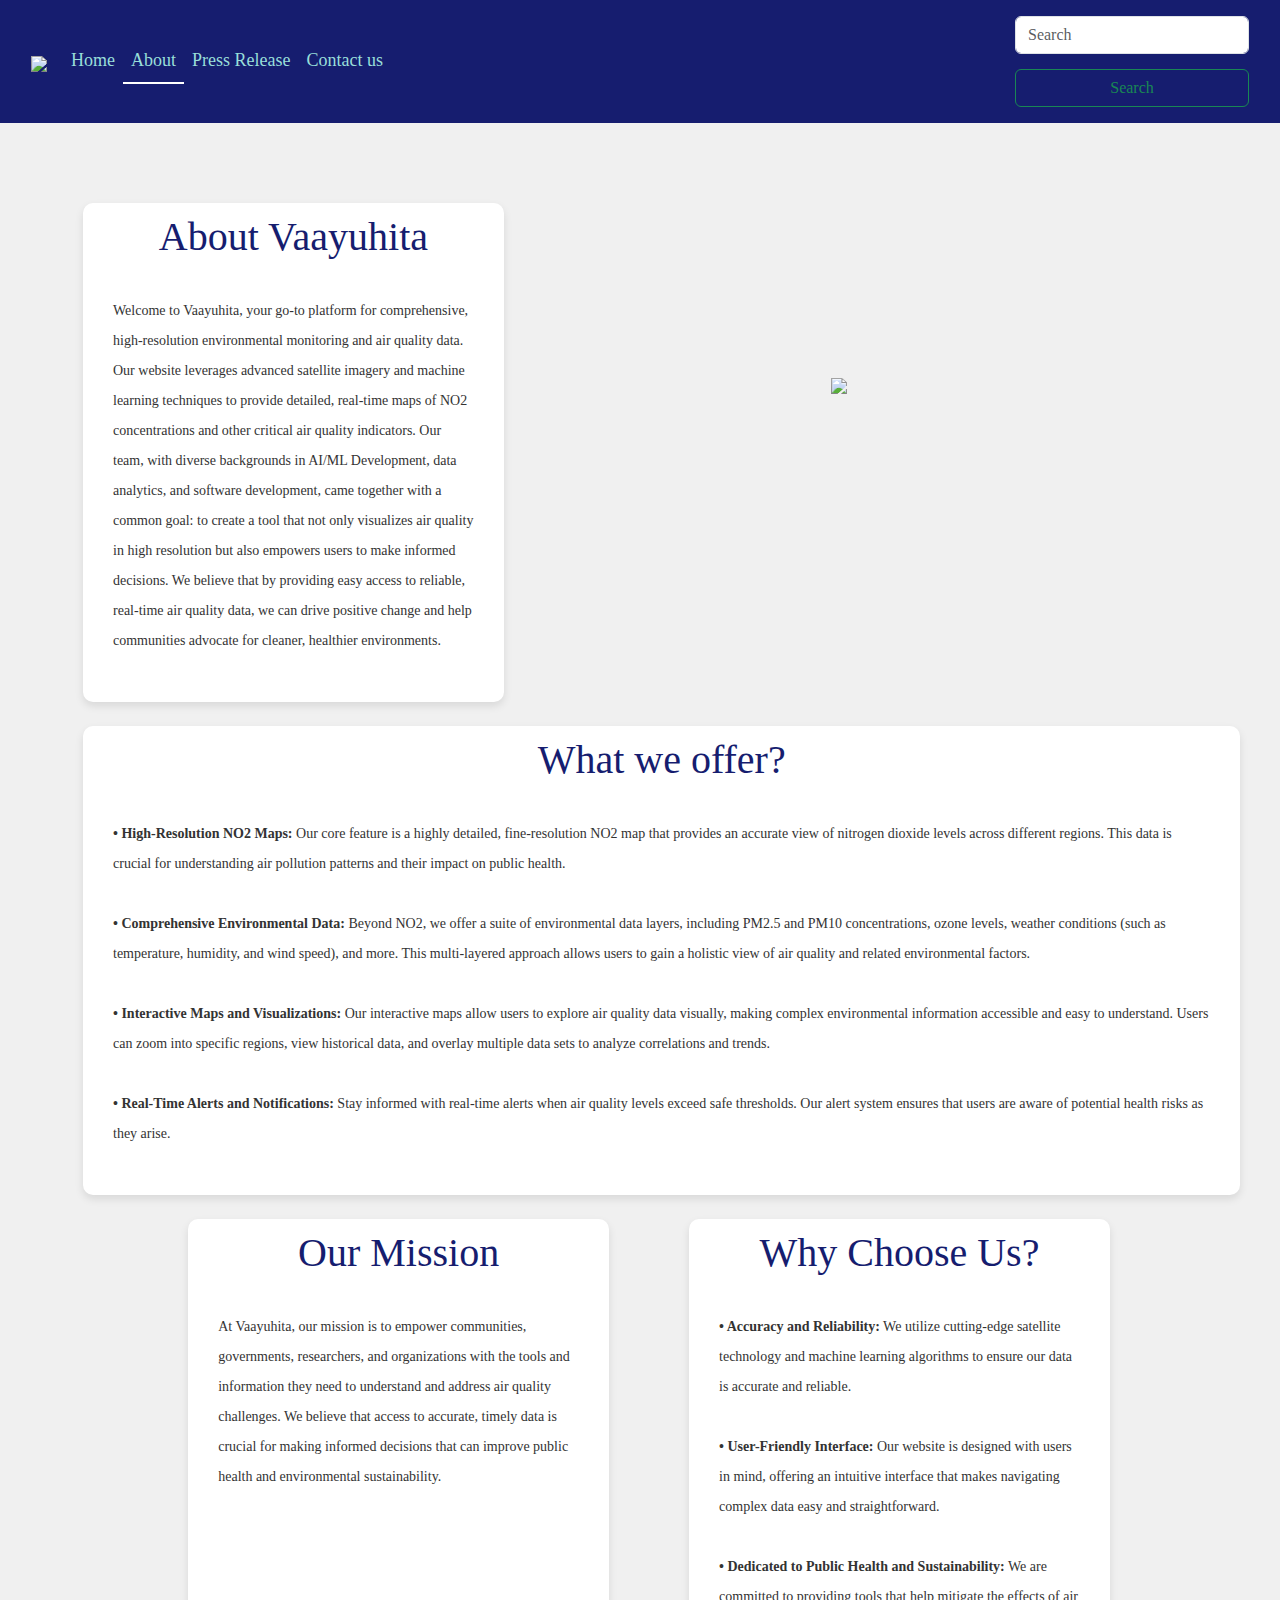
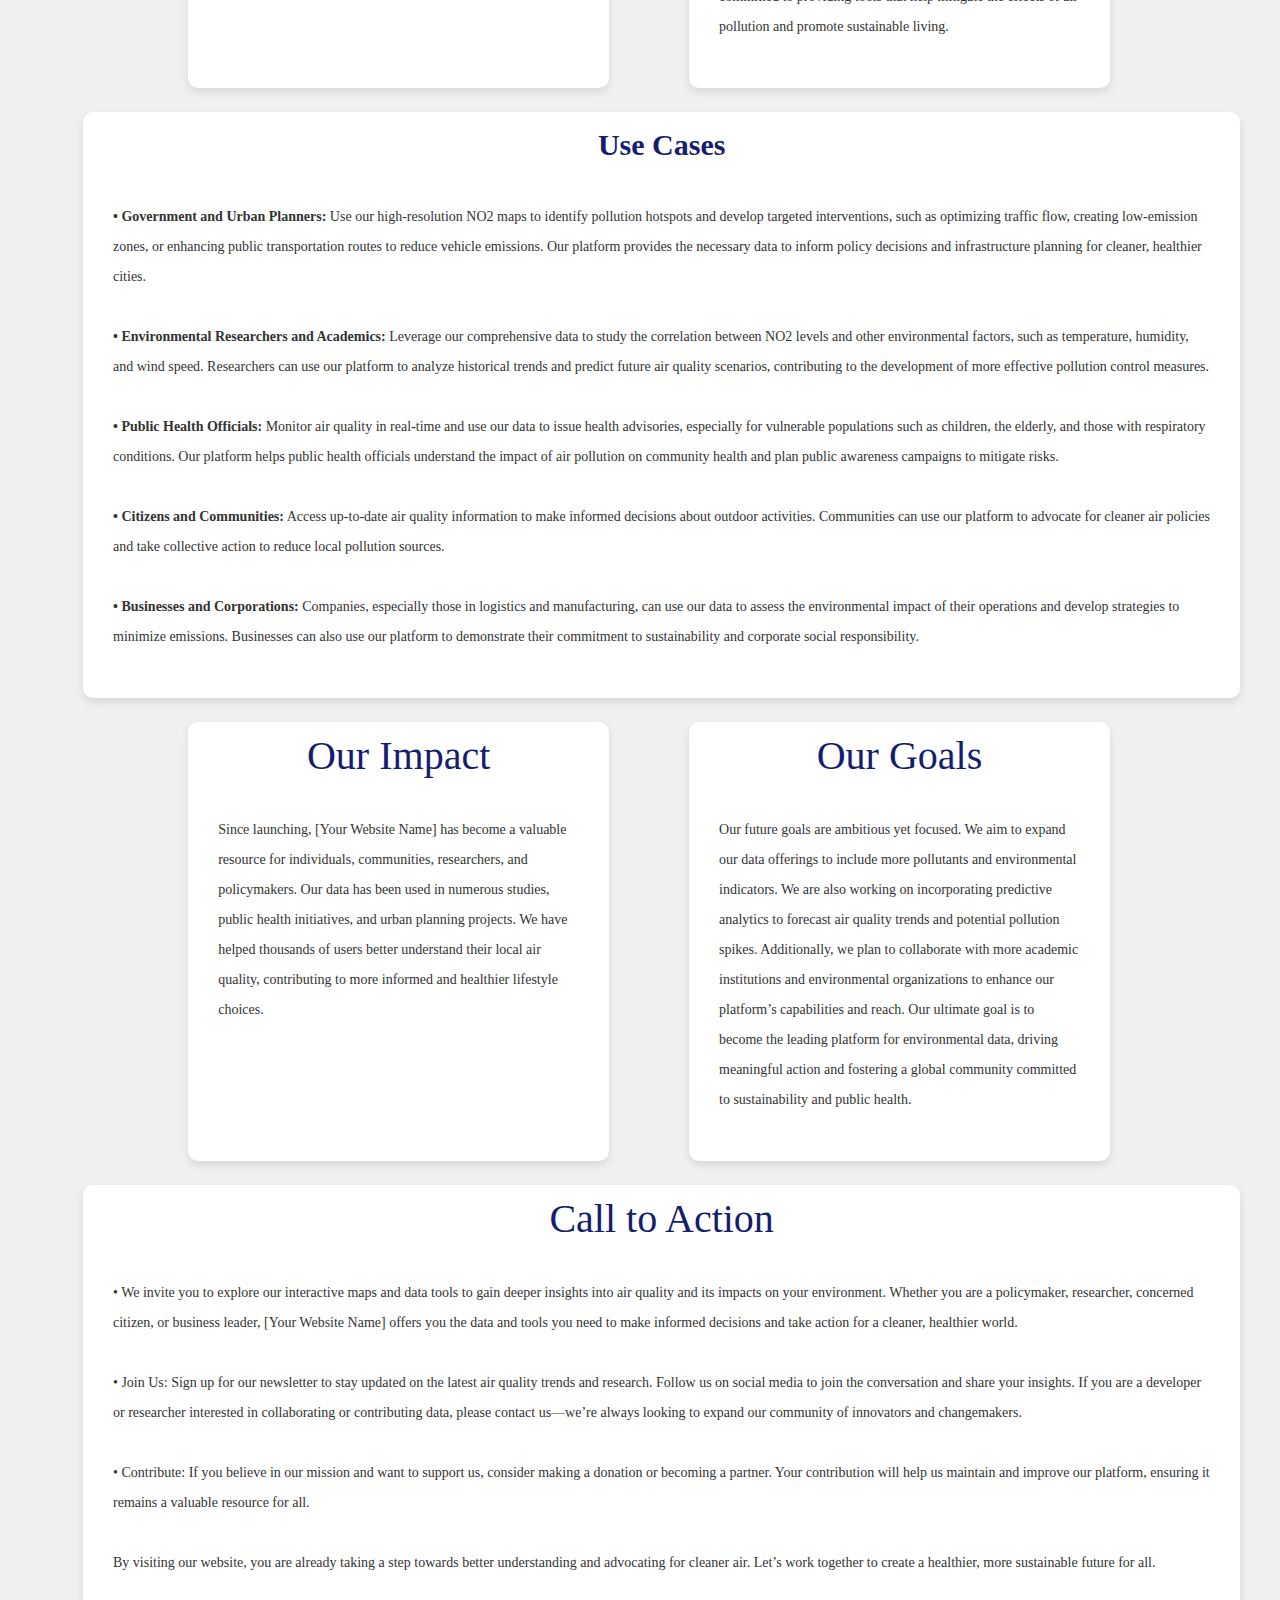
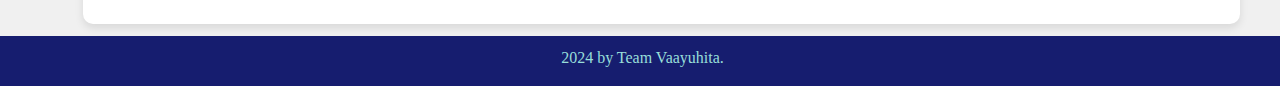
==== about.html @ 5bba4a71 "Commit_04.09.24" ====
<!DOCTYPE html>
<html lang="en">
<head>
    <meta charset="UTF-8">
    <meta name="viewport" content="width=device-width, initial-scale=1.0">
    <title>About</title>
    <link href="https://cdn.jsdelivr.net/npm/bootstrap@5.3.3/dist/css/bootstrap.min.css" rel="stylesheet">
    <script src="https://cdn.jsdelivr.net/npm/@popperjs/core@2.11.8/dist/umd/popper.min.js"></script>
    <script src="https://cdn.jsdelivr.net/npm/bootstrap@5.3.3/dist/js/bootstrap.min.js"></script>
    <script src="https://kit.fontawesome.com/ac42c3b1f7.js" crossorigin="anonymous"></script>
    <link rel="stylesheet" href="style.css">
    <script src="https://kit.fontawesome.com/49a9d9059e.js" crossorigin="anonymous"></script>
</head>
<body>
    <nav class="navbar navbar-expand-lg navbar-custom navbar-light">
        <div class="container-fluid">
            <a class="navbar-brand" href="#"><img id="logo" src="assests/logo3.png"></a>
            <button class="navbar-toggler" type="button" data-bs-toggle="collapse" data-bs-target="#navbarSupportedContent" aria-controls="navbarSupportedContent" aria-expanded="false" aria-label="Toggle navigation">
                <span class="navbar-toggler-icon"></span>
            </button>
            <div class="collapse navbar-collapse" id="navbarSupportedContent">
                <ul class="navbar-nav me-auto mb-2 mb-lg-0">
                    <li class="nav-item">
                        <a class="nav-link" aria-current="page" href="index.html">Home</a>
                    </li>
                    <li class="nav-item">
                        <a class="nav-link active" href="about.html">About</a>
                    </li>
                    <li class="nav-item">
                        <a class="nav-link" href="#">Press Release</a>
                    </li>
                    <li class="nav-item">
                        <a class="nav-link" href="contact.html">Contact us</a>
                    </li>
                </ul>
                <form class="d-flex">
                    <input class="form-control me-2" type="search" placeholder="Search" aria-label="Search">
                    <button class="btn btn-outline-success" type="submit">Search</button>
                </form>
            </div>
        </div>
    </nav>
<div class="container-fluid">
    <div class="row">
        <div class="about-card col-4">
            <div class="heading">
                <h1>About Vaayuhita</h1>
            </div>
            <div class="about-body">
                <p>
                    Welcome to Vaayuhita, your go-to platform for comprehensive, high-resolution environmental monitoring and air quality data. Our website leverages advanced satellite imagery and machine learning techniques to provide detailed, real-time maps of NO2 concentrations and other critical air quality indicators. Our team, with diverse backgrounds in AI/ML Development, data analytics, and software development, came together with a common goal: to create a tool that not only visualizes air quality in high resolution but also empowers users to make informed decisions. We believe that by providing easy access to reliable, real-time air quality data, we can drive positive change and help communities advocate for cleaner, healthier environments.
                </p>
            </div>
        </div>
        <div class="col-md-3"></div>
        <div class="blue_logo col-md-3">
            <img src="assests/logo_blue-removebg-preview.png" width="200px">
        </div>
    </div>
    <!-- <div class="row">
        <div class="heading">
            <br>
            <h1>OUR TEAM</h1>
        </div>
    </div>
    <div class="row">
        <div class="about-card col-md-3">
            <div class="profile_pic">

            </div>
            <br>
            <div class="heading">
                <h3>AKSHAY KULSHRESHTHA</h3>
            </div>
        </div>
        <div class="about-card col-md-3">
            <div class="profile_pic">

            </div>
            <br>
            <div class="heading">
                <h3>CHIRAG THARAD</h3>
            </div>
        </div>
        <div class="about-card col-md-3">
            <div class="profile_pic">

            </div>
            <br>
            <div class="heading">
                <h3>J MIDHUN RAJ</h3>
            </div>
        </div>
        <div class="about-card col-md-3">
            <div class="profile_pic">

            </div>
            <br>
            <div class="heading">
                <h3>VANAM TANISHQ SAI</h3>
            </div>
        </div>
        <div class="about-card col-md-3">
            <div class="profile_pic">
                <img src="assests/adhil.jpg" width="150px" height="150px" class="pic">
            </div>
            <br>
            <div class="heading">
                <h3>ADHIL S</h3>
            </div>
        </div>
        <div class="about-card col-md-3">
            <div class="profile_pic">

            </div>
            <br>
            <div class="heading">
                <h3>ISHITA SHARMA</h3>
            </div>
        </div>
    </div> -->
    <br>
<div class="row">
    <div class="about-body-card col-md-11">
        <div class="heading">
            <h1>What we offer?</h1>
        </div>
        <div class="about-body">
            <p>
                <b>• High-Resolution NO2 Maps:</b> Our core feature is a highly detailed, fine-resolution NO2 map that provides an accurate view of nitrogen dioxide levels across different regions. This data is crucial for understanding air pollution patterns and their impact on public health.
                    <br>
                    <br>
                <b>• Comprehensive Environmental Data:</b> Beyond NO2, we offer a suite of environmental data layers, including PM2.5 and PM10 concentrations, ozone levels, weather conditions (such as temperature, humidity, and wind speed), and more. This multi-layered approach allows users to gain a holistic view of air quality and related environmental factors.
                <br>
                <br>
                <b>• Interactive Maps and Visualizations:</b> Our interactive maps allow users to explore air quality data visually, making complex environmental information accessible and easy to understand. Users can zoom into specific regions, view historical data, and overlay multiple data sets to analyze correlations and trends.
                <br>
                <br>
                <b>• Real-Time Alerts and Notifications:</b> Stay informed with real-time alerts when air quality levels exceed safe thresholds. Our alert system ensures that users are aware of potential health risks as they arise.
        </p>
        </div>
    </div>
</div>
<br>
<div class="row">
    <div class="col-md-1"></div>
    <div class="about-body-card col-md-4">
        <div class="heading">
            <h1>Our Mission</h1>
        </div>
        <div class="about-body">
            <p>At Vaayuhita, our mission is to empower communities, governments, researchers, and organizations with the tools and information they need to understand and address air quality challenges. We believe that access to accurate, timely data is crucial for making informed decisions that can improve public health and environmental sustainability.</p>
        </div>
    </div>
    <div class="about-body-card col-md-4">
        <div class="heading">
            <h1>Why Choose Us?</h1>
        </div>
        <div class="about-body">
            <p>
                <b>• Accuracy and Reliability:</b> We utilize cutting-edge satellite technology and machine learning algorithms to ensure our data is accurate and reliable.
                <br>
                <br>
                <b>• User-Friendly Interface:</b> Our website is designed with users in mind, offering an intuitive interface that makes navigating complex data easy and straightforward.
                <br>
                <br>
                <b>• Dedicated to Public Health and Sustainability:</b> We are committed to providing tools that help mitigate the effects of air pollution and promote sustainable living.

            </p>
        </div>
    </div>
</div>
<br>
<div class="row">
    <div class="about-body-card col-md-11">
        <div class="heading">
            Use Cases
        </div>
        <div class="about-body">
            <p>
                <b>• Government and Urban Planners:</b> Use our high-resolution NO2 maps to identify pollution hotspots and develop targeted interventions, such as optimizing traffic flow, creating low-emission zones, or enhancing public transportation routes to reduce vehicle emissions. Our platform provides the necessary data to inform policy decisions and infrastructure planning for cleaner, healthier cities.
                <br>
                <br>
                <b>• Environmental Researchers and Academics:</b> Leverage our comprehensive data to study the correlation between NO2 levels and other environmental factors, such as temperature, humidity, and wind speed. Researchers can use our platform to analyze historical trends and predict future air quality scenarios, contributing to the development of more effective pollution control measures.
                <br>
                <br>
                <b>• Public Health Officials:</b> Monitor air quality in real-time and use our data to issue health advisories, especially for vulnerable populations such as children, the elderly, and those with respiratory conditions. Our platform helps public health officials understand the impact of air pollution on community health and plan public awareness campaigns to mitigate risks.
                <br>
                <br>
                <b>• Citizens and Communities:</b> Access up-to-date air quality information to make informed decisions about outdoor activities. Communities can use our platform to advocate for cleaner air policies and take collective action to reduce local pollution sources.
                <br>
                <br>
                <b>• Businesses and Corporations:</b> Companies, especially those in logistics and manufacturing, can use our data to assess the environmental impact of their operations and develop strategies to minimize emissions. Businesses can also use our platform to demonstrate their commitment to sustainability and corporate social responsibility.
            </p>
        </div>
    </div>
</div>
<br>
<div class="row">
    <div class="col-md-1"></div>
    <div class="about-body-card col-md-4">
        <div class="heading">
            <h1>Our Impact</h1>
        </div>
        <div class="about-body">
            <p>
                Since launching, [Your Website Name] has become a valuable resource for individuals, communities, researchers, and policymakers. Our data has been used in numerous studies, public health initiatives, and urban planning projects. We have helped thousands of users better understand their local air quality, contributing to more informed and healthier lifestyle choices.
            </p>
        </div>
    </div>
    <div class="about-body-card col-md-4">
        <div class="heading">
            <h1>Our Goals</h1>
        </div>
        <div class="about-body">
            <p>
                Our future goals are ambitious yet focused. We aim to expand our data offerings to include more pollutants and environmental indicators. We are also working on incorporating predictive analytics to forecast air quality trends and potential pollution spikes. Additionally, we plan to collaborate with more academic institutions and environmental organizations to enhance our platform’s capabilities and reach. Our ultimate goal is to become the leading platform for environmental data, driving meaningful action and fostering a global community committed to sustainability and public health.
            </p>
        </div>
    </div>
</div>
<br>
<div class="row">
    <div class="about-body-card col-md-11">
        <div class="heading">
            <h1>Call to Action</h1>
        </div>
        <div class="about-body">
            <p>
                • We invite you to explore our interactive maps and data tools to gain deeper insights into air quality and its impacts on your environment. Whether you are a policymaker, researcher, concerned citizen, or business leader, [Your Website Name] offers you the data and tools you need to make informed decisions and take action for a cleaner, healthier world.
                <br>
                <br>
                • Join Us: Sign up for our newsletter to stay updated on the latest air quality trends and research. Follow us on social media to join the conversation and share your insights. If you are a developer or researcher interested in collaborating or contributing data, please contact us—we’re always looking to expand our community of innovators and changemakers.
                <br>
                <br>
                • Contribute: If you believe in our mission and want to support us, consider making a donation or becoming a partner. Your contribution will help us maintain and improve our platform, ensuring it remains a valuable resource for all.
                <br>
                <br>
                By visiting our website, you are already taking a step towards better understanding and advocating for cleaner air. Let’s work together to create a healthier, more sustainable future for all.

            </p>
        </div>
    </div>
</div>
</div>
<div class="bottom">
    <div class="d-flex flex-row justify-content-center">
        <i class="fa-regular fa-copyright"></i>
        <p class="footer">2024 by Team Vaayuhita.</p>
    </div>
</div>

</body>
</html>
---- style.css ----
body {
    background-color: #f0f0f0; 
    height: 100vh;
    background-size: cover;
    font-family: 'Times New Roman', Times, serif; 
    color: #333;
}
.navbar-toggler{
    background-color:white;
}
.navbar-custom {
    background-color: #161D6F;
    padding: 1rem; 
}

.navbar-custom .navbar-brand,
.navbar-custom .navbar-text {
    color: #98DED9;
    font-weight: bold; 
}

.navbar-custom .navbar-nav .nav-link {
    font-size: 18px;
    color: #98DED9;
    transition: color 0.3s ease; 
}
.navbar-custom .navbar-nav .nav-link:hover {
    background-color: white;
    color: #161D6F;
    border-radius: 10px;
}

.active{
    width: auto;
    border-bottom: 2px solid white;
    margin: 0 auto;
    display: inline-block;
    text-align: center;
}

.card {
    padding: 10px;
    height: auto; 
    border-radius: 10px;
    box-shadow: 0 4px 8px rgba(0, 0, 0, 0.1); 
    background-color: #fff; 
    margin-bottom: 20px; 
}

.heading {
    text-align: center;
    font-family: 'Times New Roman', Times, serif;
    font-size: 30px;
    font-weight: bold;
    margin-bottom: 15px;
    color: #161D6F; 
}
#logo{
    height:54px;
    width:auto;
}

.link-card {
    background-color: #E6E6FA;
    padding: 15px;
    border-radius: 10px;
    box-shadow: 0 4px 8px rgba(0, 0, 0, 0.1);
}

.text {
    font-size: 16px; 
    color: #333;
    font-family:"Times New Roman",Times,serif;
}

.bottom {
    background-color: #161D6F;
    color: #98DED9;
    margin-top: 12px;
}

.footer {
    margin-top: 10px;
    font-size: 16px;
}

.bottom i {
    margin-top: 14px;
    margin-right: 5px;
}

.navbar-custom {
    background-color: #161D6F;
    padding: 1rem;
}

.navbar-custom .navbar-brand,
.navbar-custom .navbar-text {
    color: #98DED9;
    font-weight: bold;
}


.link-card {
    background-color: #E6E6FA;
    padding: 15px;
    border-radius: 10px;
    box-shadow: 0 4px 8px rgba(0, 0, 0, 0.1);
}

.text {
    font-size: 16px;
    color: #333;
}

.container-fluid {
    padding: 0 15px;
}

.about-card {
    margin-top: 80px;
    margin-left: 80px;
    padding: 10px;
    height: auto; 
    border-radius: 10px;
    box-shadow: 0 4px 8px rgba(0, 0, 0, 0.1); 
    background-color: #fff;  
}

.about-card:hover {
    transform: scale(1.05);
    transition: transform 0.3s ease-in-out;
  }

.about-body{
    font-family: Cambria, Cochin, Georgia, Times, 'Times New Roman', serif;
    font-size: 14px;
    padding: 20px;
    line-height: 30px;
}

.about-body-card {
    padding: 10px;
    margin-left: 80px;
    height: auto; 
    border-radius: 10px;
    box-shadow: 0 4px 8px rgba(0, 0, 0, 0.1); 
    background-color: #fff;  
}

.about-body-side-card {
    padding: 10px;
    margin-left: 2px;
    /* margin-left: 120px; */
    height: auto; 
    border-radius: 10px;
    box-shadow: 0 4px 8px rgba(0, 0, 0, 0.1); 
    background-color: #fff;  
}

.about-body-card:hover {
    transform: scale(1.05);
    transition: transform 0.3s ease-in-out;
}

.about-body-side-card:hover {
    transform: scale(1.05);
    transition: transform 0.3s ease-in-out;
  }

.row{
    margin-right: -0.5px;
}

.blue_logo{
    margin-top: 250px;
}

.pic{
    margin-top: 5%;
    margin-left: 22%;
    border-radius: 50%; 
    display: block;
    width: 200px; /* Adjust the size of the image */
    height: 200px; /* Adjust the size of the image */
    padding: 5px; /* Adjust padding to control border thickness */
    background: linear-gradient(45deg, red, orange, yellow, green, blue, indigo, violet, red);
    border: 5px solid white; /* Inner border to show the gradient */
    box-sizing: border-box;
}

.pic:hover{
    animation: rotate 2s infinite linear;
    transition: all 0.18 ease
}

@keyframes rotate {
    0% {
        background-position: 0% 50%;
    }
    100% {
        background-position: 100% 50%;
    }
}

.contact-container {
    font-family: "Poppins", system-ui;
    font-weight: 400;
    font-style: normal;
    background-color: white;
    padding: 30px;
    margin: 50px auto;
    border-radius: 10px;
    width: 400px;
    box-shadow: 0 0 10px rgba(0, 0, 0, 0.1);
}

.contact-container h1 {
    font-family: "Poppins", system-ui;
    font-weight: 400;
    font-style: normal;
    font-size: 24px;
    margin-bottom: 10px;
    text-align: center;
}

.contact-container p {
    font-family: "Poppins", system-ui;
    font-weight: 400;
    font-style: normal;
    text-align: center;
    color: #666;
    margin-bottom: 20px;
}

form {
    display: flex;
    flex-direction: column;
}

.name-field {
    display: flex;
    justify-content: space-between;
}

.field {
    display: flex;
    flex-direction: column;
    width: 48%;
}

label {
    margin-bottom: 5px;
    color: #333;
    font-size: 14px;
}

input, textarea {
    padding: 10px;
    border: 1px solid #ccc;
    border-radius: 5px;
    margin-bottom: 15px;
}

textarea {
    resize: none;
    height: 100px;
}
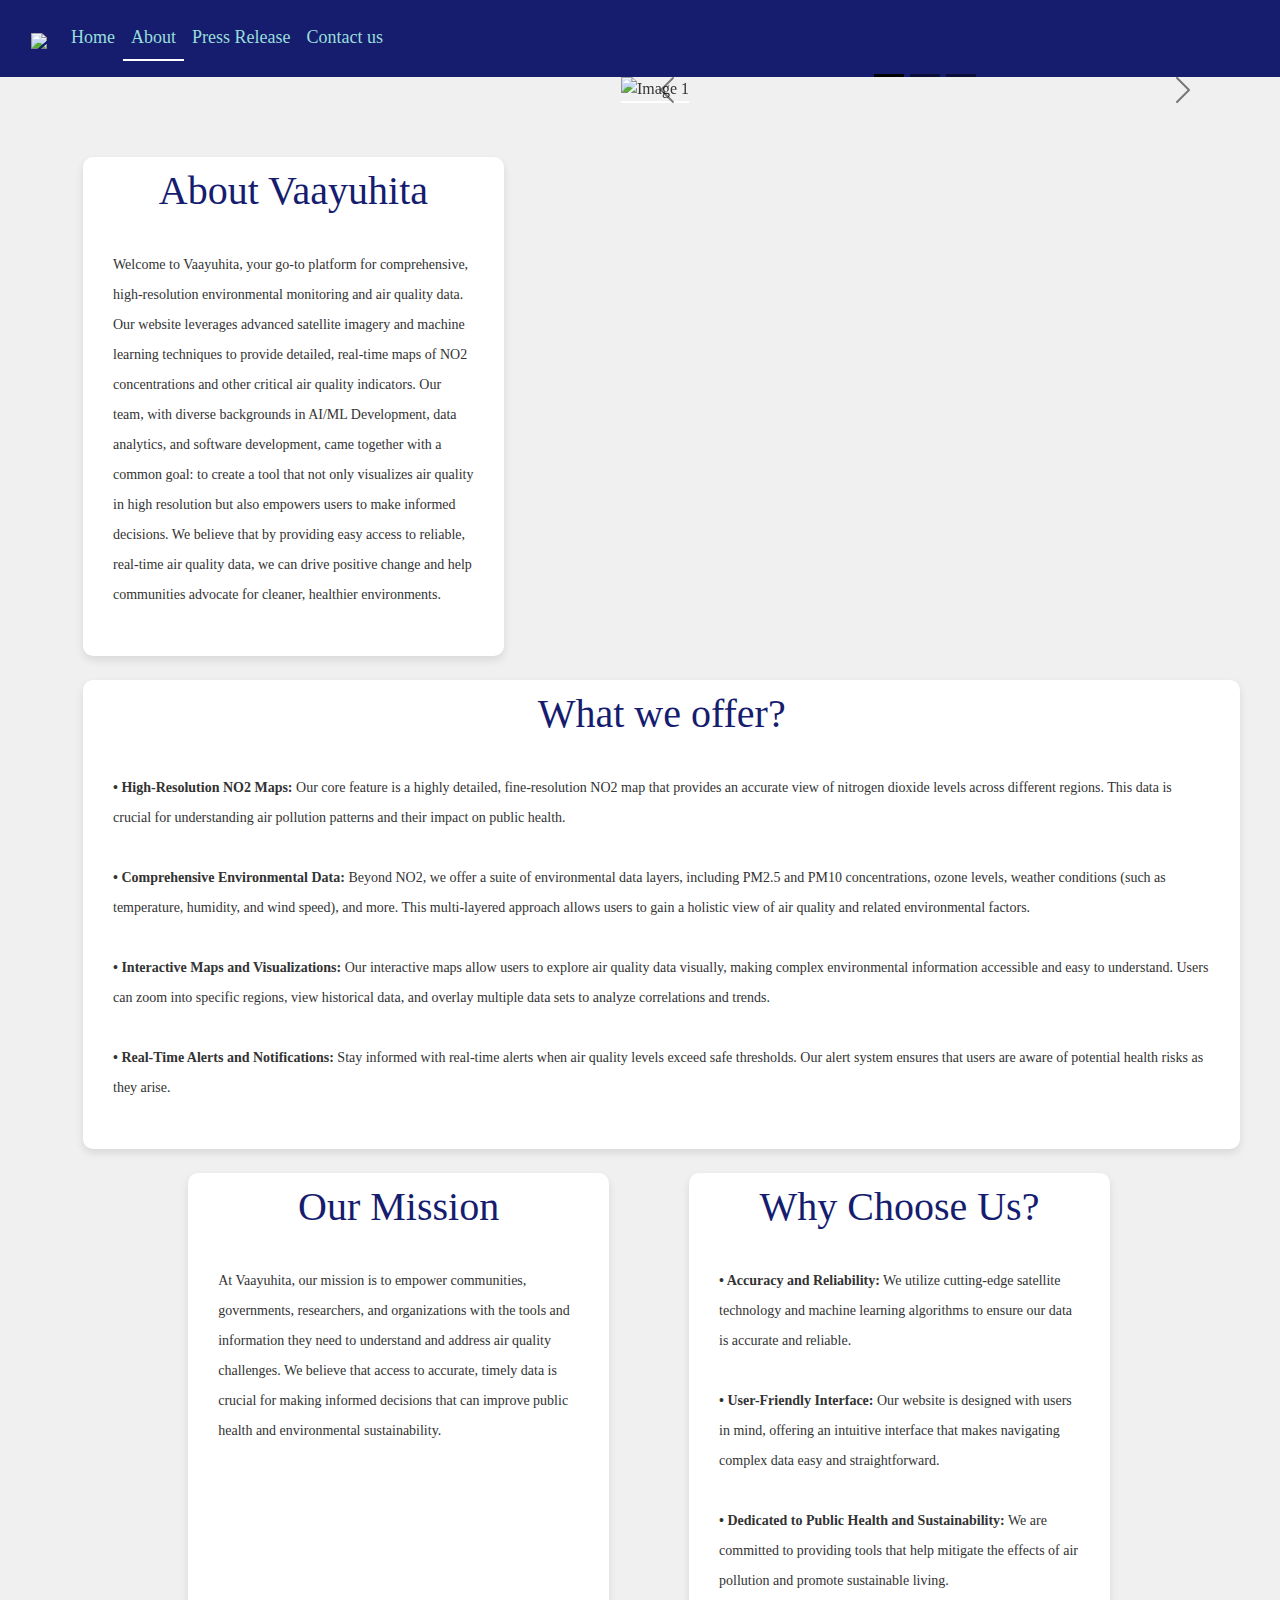
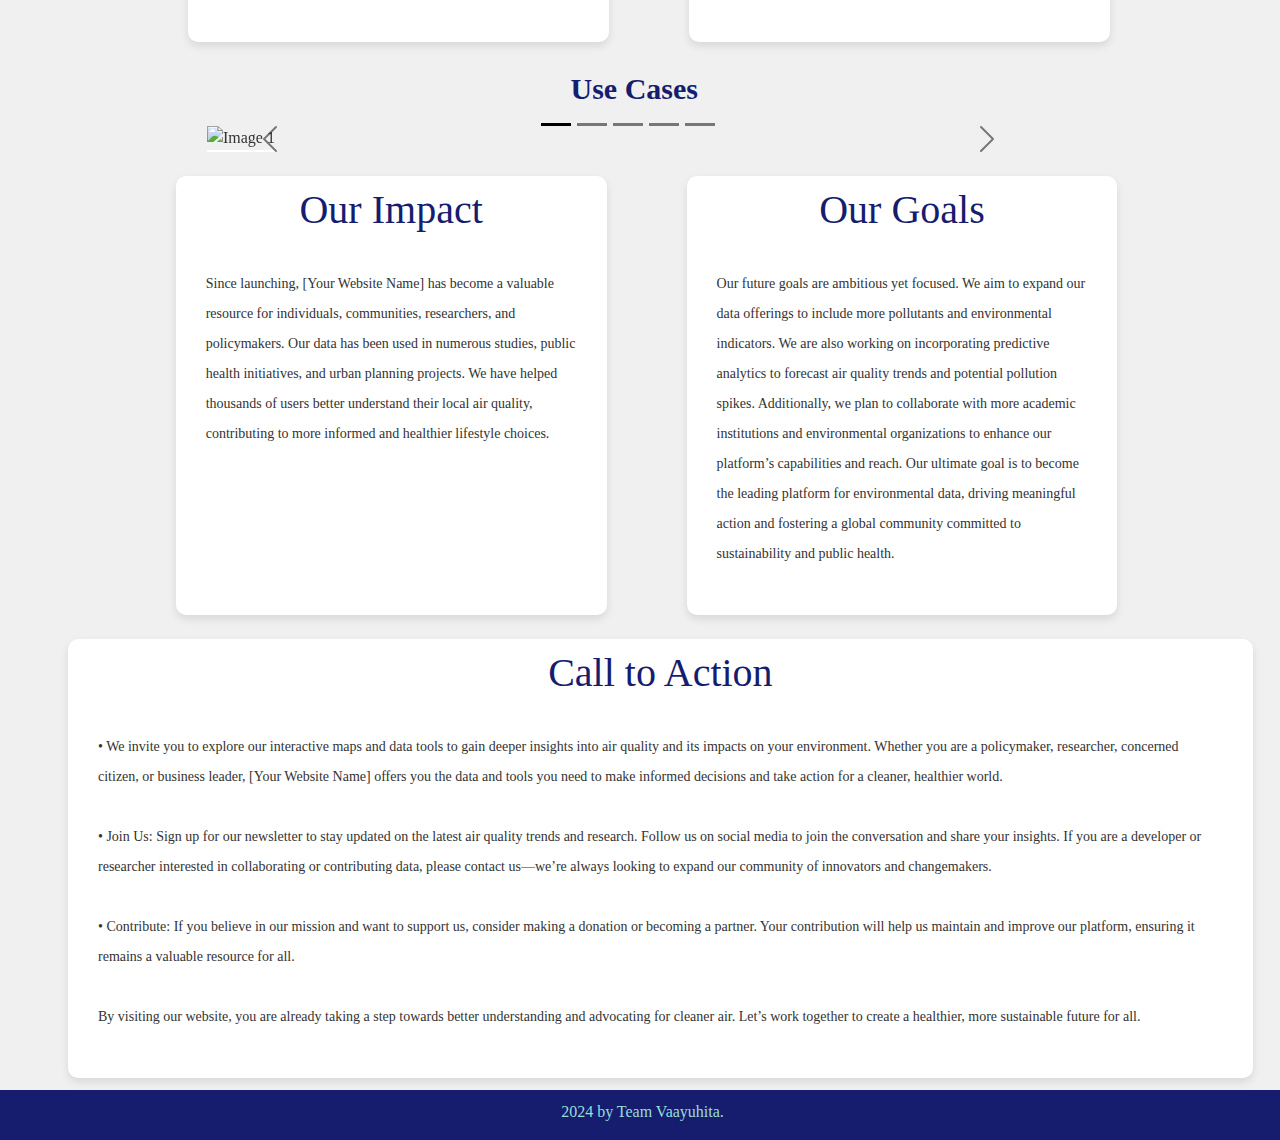
==== commit 3e62060a: "Update about.html" ====
--- a/about.html
+++ b/about.html
@@ -5,13 +5,16 @@
     <meta name="viewport" content="width=device-width, initial-scale=1.0">
     <title>About</title>
     <link href="https://cdn.jsdelivr.net/npm/bootstrap@5.3.3/dist/css/bootstrap.min.css" rel="stylesheet">
-    <script src="https://cdn.jsdelivr.net/npm/@popperjs/core@2.11.8/dist/umd/popper.min.js"></script>
-    <script src="https://cdn.jsdelivr.net/npm/bootstrap@5.3.3/dist/js/bootstrap.min.js"></script>
+    <script src="https://cdn.jsdelivr.net/npm/bootstrap@5.3.3/dist/js/bootstrap.bundle.min.js"></script>
     <script src="https://kit.fontawesome.com/ac42c3b1f7.js" crossorigin="anonymous"></script>
+    <link href="https://cdn.jsdelivr.net/npm/bootstrap@5.3.3/dist/css/bootstrap.min.css" rel="stylesheet">
+<script src="https://cdn.jsdelivr.net/npm/@popperjs/core@2.11.6/dist/umd/popper.min.js" integrity="sha384-oBqDVmMz4fnFO9gybBud7TlRbs/ic4AwGcFZOxg5DpPt8EgeUIgIwzjWfXQKWA3" crossorigin="anonymous"></script>
+<script src="https://cdn.jsdelivr.net/npm/bootstrap@5.3.3/dist/js/bootstrap.min.js" integrity="sha384-gaQ1PqLgxI3T7TkT1O3qvYulqIr6XF57r1cPYjUw5QG3jpF5P06PJFUQ9jeJiFj" crossorigin="anonymous"></script>
     <link rel="stylesheet" href="style.css">
-    <script src="https://kit.fontawesome.com/49a9d9059e.js" crossorigin="anonymous"></script>
+    <script src="./script.js"></script>
 </head>
 <body>
+    <div class="main-container">
     <nav class="navbar navbar-expand-lg navbar-custom navbar-light">
         <div class="container-fluid">
             <a class="navbar-brand" href="#"><img id="logo" src="assests/logo3.png"></a>
@@ -33,10 +36,6 @@
                         <a class="nav-link" href="contact.html">Contact us</a>
                     </li>
                 </ul>
-                <form class="d-flex">
-                    <input class="form-control me-2" type="search" placeholder="Search" aria-label="Search">
-                    <button class="btn btn-outline-success" type="submit">Search</button>
-                </form>
             </div>
         </div>
     </nav>
@@ -52,10 +51,46 @@
                 </p>
             </div>
         </div>
-        <div class="col-md-3"></div>
+        <div class="col-md-1"></div>
+        <div class="col-6">
+            
+            <div id="carouselExampleDark" class="carousel carousel-dark slide">
+                <!-- <div id="loader" class="loader">
+                    <span class="dot"></span>
+                    <span class="dot"></span>
+                    <span class="dot"></span>
+                    
+                </div> -->
+                <div class="carousel-indicators">
+                    <button type="button" data-bs-target="#carouselExampleDark" data-bs-slide-to="0" class="active" aria-current="true" aria-label="Slide 1"></button>
+                    <button type="button" data-bs-target="#carouselExampleDark" data-bs-slide-to="1" aria-label="Slide 2"></button>
+                    <button type="button" data-bs-target="#carouselExampleDark" data-bs-slide-to="2" aria-label="Slide 3"></button>
+                </div>
+                <div class="carousel-inner">
+                    <div class="carousel-item active">
+                        <img src="https://media.cntraveler.com/photos/5eb18e42fc043ed5d9779733/16:9/w_4288,h_2412,c_limit/BlackForest-Germany-GettyImages-147180370.jpg" class="d-block w-100" alt="Image 1">
+                    </div>
+                    <div class="carousel-item">
+                        <img src="https://www.metroparks.net/wp-content/uploads/2017/06/1080p_HBK_autumn-morning_GI.jpg" class="d-block w-100" alt="Image 2">
+                    </div>
+                    <div class="carousel-item">
+                        <img src="https://media.cntraveler.com/photos/5eb18e42fc043ed5d9779733/16:9/w_4288,h_2412,c_limit/BlackForest-Germany-GettyImages-147180370.jpg" class="d-block w-100" alt="Image 3">
+                    </div>
+                </div>
+                <button class="carousel-control-prev" type="button" data-bs-target="#carouselExampleDark" data-bs-slide="prev">
+                    <span class="carousel-control-prev-icon" aria-hidden="true"></span>
+                    <span class="visually-hidden">Previous</span>
+                </button>
+                <button class="carousel-control-next" type="button" data-bs-target="#carouselExampleDark" data-bs-slide="next">
+                    <span class="carousel-control-next-icon" aria-hidden="true"></span>
+                    <span class="visually-hidden">Next</span>
+                </button>
+            </div>
+        </div>
+        <!-- <div class="col-md-3"></div>
         <div class="blue_logo col-md-3">
             <img src="assests/logo_blue-removebg-preview.png" width="200px">
-        </div>
+        </div> -->
     </div>
     <!-- <div class="row">
         <div class="heading">
@@ -172,26 +207,56 @@
 </div>
 <br>
 <div class="row">
-    <div class="about-body-card col-md-11">
+    <div class="col-1"></div>
+    <div class="about-body-card1 col-10 ">
         <div class="heading">
             Use Cases
         </div>
-        <div class="about-body">
-            <p>
-                <b>• Government and Urban Planners:</b> Use our high-resolution NO2 maps to identify pollution hotspots and develop targeted interventions, such as optimizing traffic flow, creating low-emission zones, or enhancing public transportation routes to reduce vehicle emissions. Our platform provides the necessary data to inform policy decisions and infrastructure planning for cleaner, healthier cities.
-                <br>
-                <br>
-                <b>• Environmental Researchers and Academics:</b> Leverage our comprehensive data to study the correlation between NO2 levels and other environmental factors, such as temperature, humidity, and wind speed. Researchers can use our platform to analyze historical trends and predict future air quality scenarios, contributing to the development of more effective pollution control measures.
-                <br>
-                <br>
-                <b>• Public Health Officials:</b> Monitor air quality in real-time and use our data to issue health advisories, especially for vulnerable populations such as children, the elderly, and those with respiratory conditions. Our platform helps public health officials understand the impact of air pollution on community health and plan public awareness campaigns to mitigate risks.
-                <br>
-                <br>
-                <b>• Citizens and Communities:</b> Access up-to-date air quality information to make informed decisions about outdoor activities. Communities can use our platform to advocate for cleaner air policies and take collective action to reduce local pollution sources.
-                <br>
-                <br>
-                <b>• Businesses and Corporations:</b> Companies, especially those in logistics and manufacturing, can use our data to assess the environmental impact of their operations and develop strategies to minimize emissions. Businesses can also use our platform to demonstrate their commitment to sustainability and corporate social responsibility.
-            </p>
+        <div class="row">
+            <div class="col-1"></div>
+            <div class="col-10">
+            <div id="carouselExampleDark1" class="carousel carousel-dark slide">
+                <!-- <div id="loader" class="loader">
+                    <span class="dot"></span>
+                    <span class="dot"></span>
+                    <span class="dot"></span>
+                    
+                </div> -->
+                <div class="carousel-indicators">
+                    <button type="button" data-bs-target="#carouselExampleDark1" data-bs-slide-to="0" class="active" aria-current="true" aria-label="Slide 1"></button>
+                    <button type="button" data-bs-target="#carouselExampleDark1" data-bs-slide-to="1" aria-label="Slide 2"></button>
+                    <button type="button" data-bs-target="#carouselExampleDark1" data-bs-slide-to="2" aria-label="Slide 3"></button>
+                    <button type="button" data-bs-target="#carouselExampleDark1" data-bs-slide-to="3" aria-label="Slide 4"></button>
+                    <button type="button" data-bs-target="#carouselExampleDark1" data-bs-slide-to="4" aria-label="Slide 5"></button>
+                </div>
+                <div class="carousel-inner">
+                    <div class="carousel-item active">
+                        <img src="assests/1.jpg" class="d-block w-100" alt="Image 1">
+                    </div>
+                    <div class="carousel-item">
+                        <img src="assests/2.jpg" class="d-block w-100" alt="Image 2">
+                    </div>
+                    <div class="carousel-item">
+                        <img src="assests/3.jpg" class="d-block w-100" alt="Image 3">
+                    </div>
+                    <div class="carousel-item">
+                        <img src="assests/4.jpg" class="d-block w-100" alt="Image 4">
+                    </div>
+                    <div class="carousel-item">
+                        <img src="assests/5.jpg" class="d-block w-100" alt="Image 5">
+                    </div>
+                </div>
+                <button class="carousel-control-prev" type="button" data-bs-target="#carouselExampleDark1" data-bs-slide="prev">
+                    <span class="carousel-control-prev-icon" aria-hidden="true"></span>
+                    <span class="visually-hidden">Previous</span>
+                </button>
+                <button class="carousel-control-next" type="button" data-bs-target="#carouselExampleDark1" data-bs-slide="next">
+                    <span class="carousel-control-next-icon" aria-hidden="true"></span>
+                    <span class="visually-hidden">Next</span>
+                </button>
+            </div>
+            </div>
+        </div>
         </div>
     </div>
 </div>
@@ -249,6 +314,6 @@
         <p class="footer">2024 by Team Vaayuhita.</p>
     </div>
 </div>
-
+</div>
 </body>
-</html>+</html>
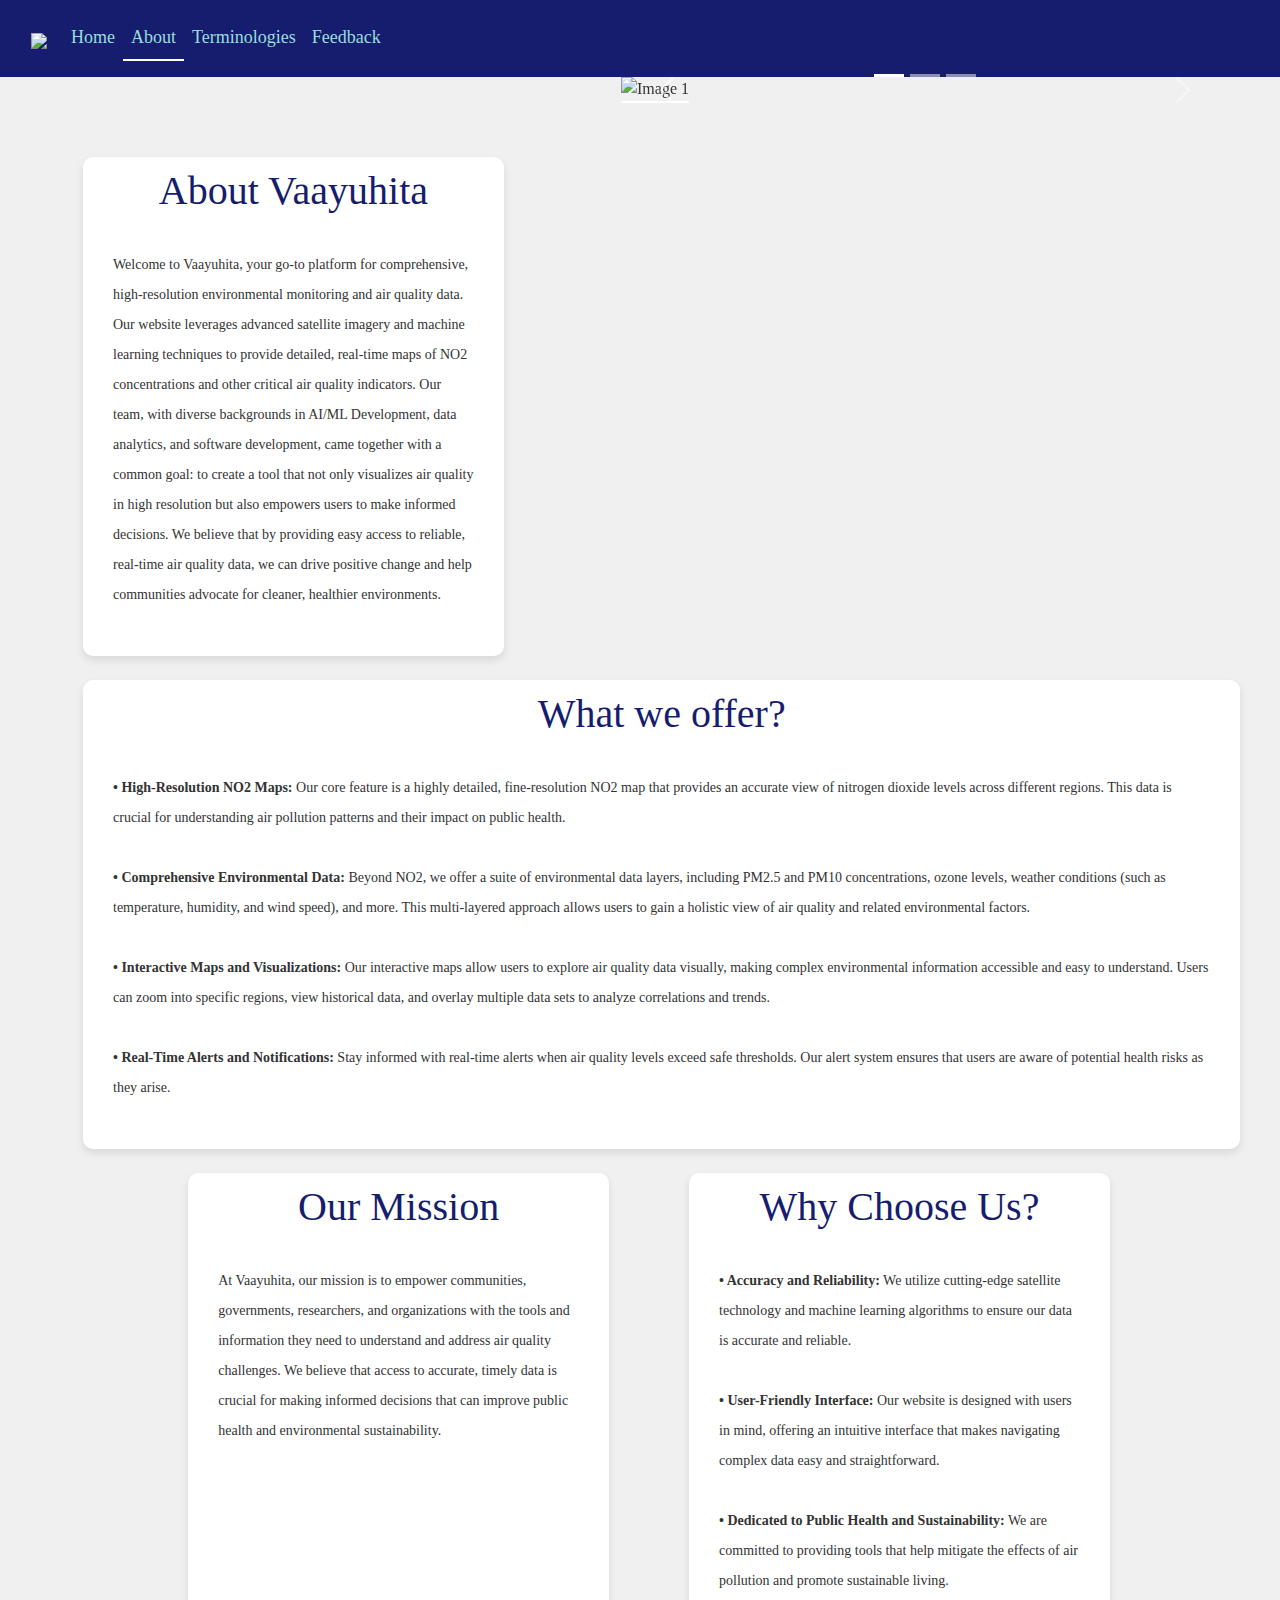
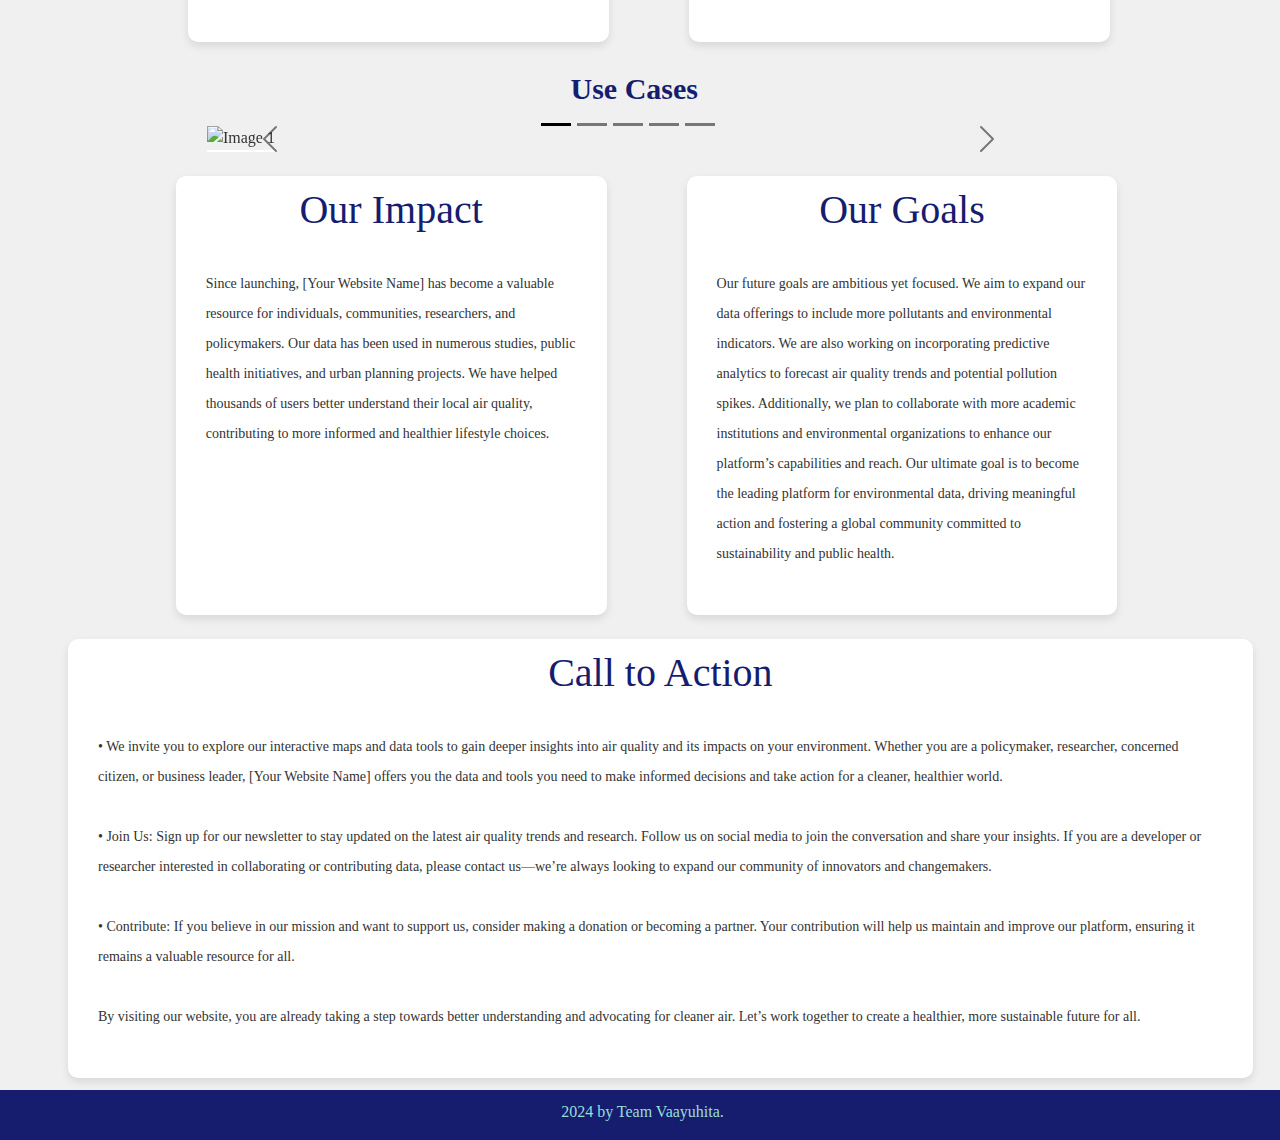
==== commit 70408cc8: "Update about.html" ====
--- a/about.html
+++ b/about.html
@@ -14,6 +14,7 @@
     <script src="./script.js"></script>
 </head>
 <body>
+    <div class="body-bg">
     <div class="main-container">
     <nav class="navbar navbar-expand-lg navbar-custom navbar-light">
         <div class="container-fluid">
@@ -30,10 +31,10 @@
                         <a class="nav-link active" href="about.html">About</a>
                     </li>
                     <li class="nav-item">
-                        <a class="nav-link" href="#">Press Release</a>
+                        <a class="nav-link" href="#">Terminologies</a>
                     </li>
                     <li class="nav-item">
-                        <a class="nav-link" href="contact.html">Contact us</a>
+                        <a class="nav-link" href="contact.html">Feedback</a>
                     </li>
                 </ul>
             </div>
@@ -54,7 +55,7 @@
         <div class="col-md-1"></div>
         <div class="col-6">
             
-            <div id="carouselExampleDark" class="carousel carousel-dark slide">
+            <div id="carouselExampleDark" class="carousel">
                 <!-- <div id="loader" class="loader">
                     <span class="dot"></span>
                     <span class="dot"></span>
@@ -68,13 +69,13 @@
                 </div>
                 <div class="carousel-inner">
                     <div class="carousel-item active">
-                        <img src="https://media.cntraveler.com/photos/5eb18e42fc043ed5d9779733/16:9/w_4288,h_2412,c_limit/BlackForest-Germany-GettyImages-147180370.jpg" class="d-block w-100" alt="Image 1">
-                    </div>
-                    <div class="carousel-item">
-                        <img src="https://www.metroparks.net/wp-content/uploads/2017/06/1080p_HBK_autumn-morning_GI.jpg" class="d-block w-100" alt="Image 2">
-                    </div>
-                    <div class="carousel-item">
-                        <img src="https://media.cntraveler.com/photos/5eb18e42fc043ed5d9779733/16:9/w_4288,h_2412,c_limit/BlackForest-Germany-GettyImages-147180370.jpg" class="d-block w-100" alt="Image 3">
+                        <img src="assests/north_map.png" class="d-block w-100" alt="Image 1">
+                    </div>
+                    <div class="carousel-item">
+                        <img src="assests/east_map.png" class="d-block w-100" alt="Image 2">
+                    </div>
+                    <div class="carousel-item">
+                        <img src="assests/south_map.png" class="d-block w-100" alt="Image 3">
                     </div>
                 </div>
                 <button class="carousel-control-prev" type="button" data-bs-target="#carouselExampleDark" data-bs-slide="prev">
@@ -315,5 +316,6 @@
     </div>
 </div>
 </div>
+</div>
 </body>
 </html>
